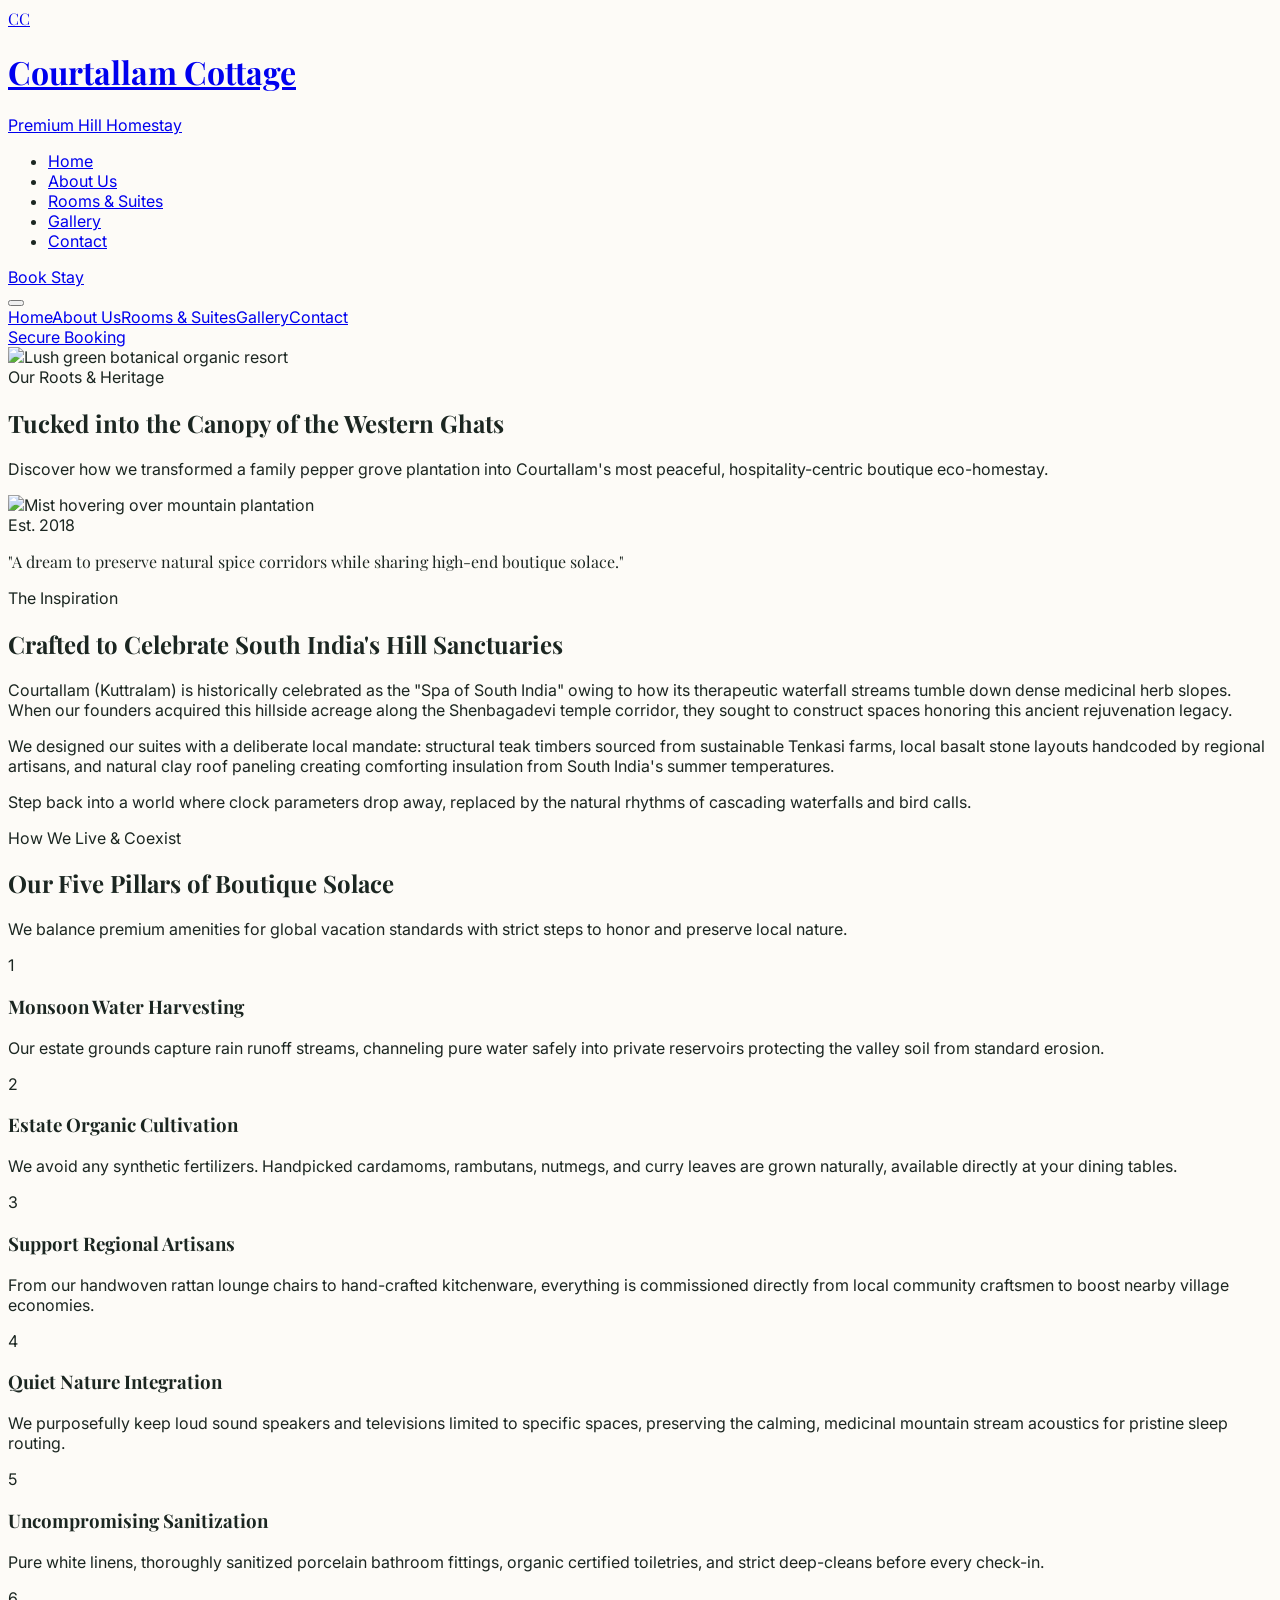
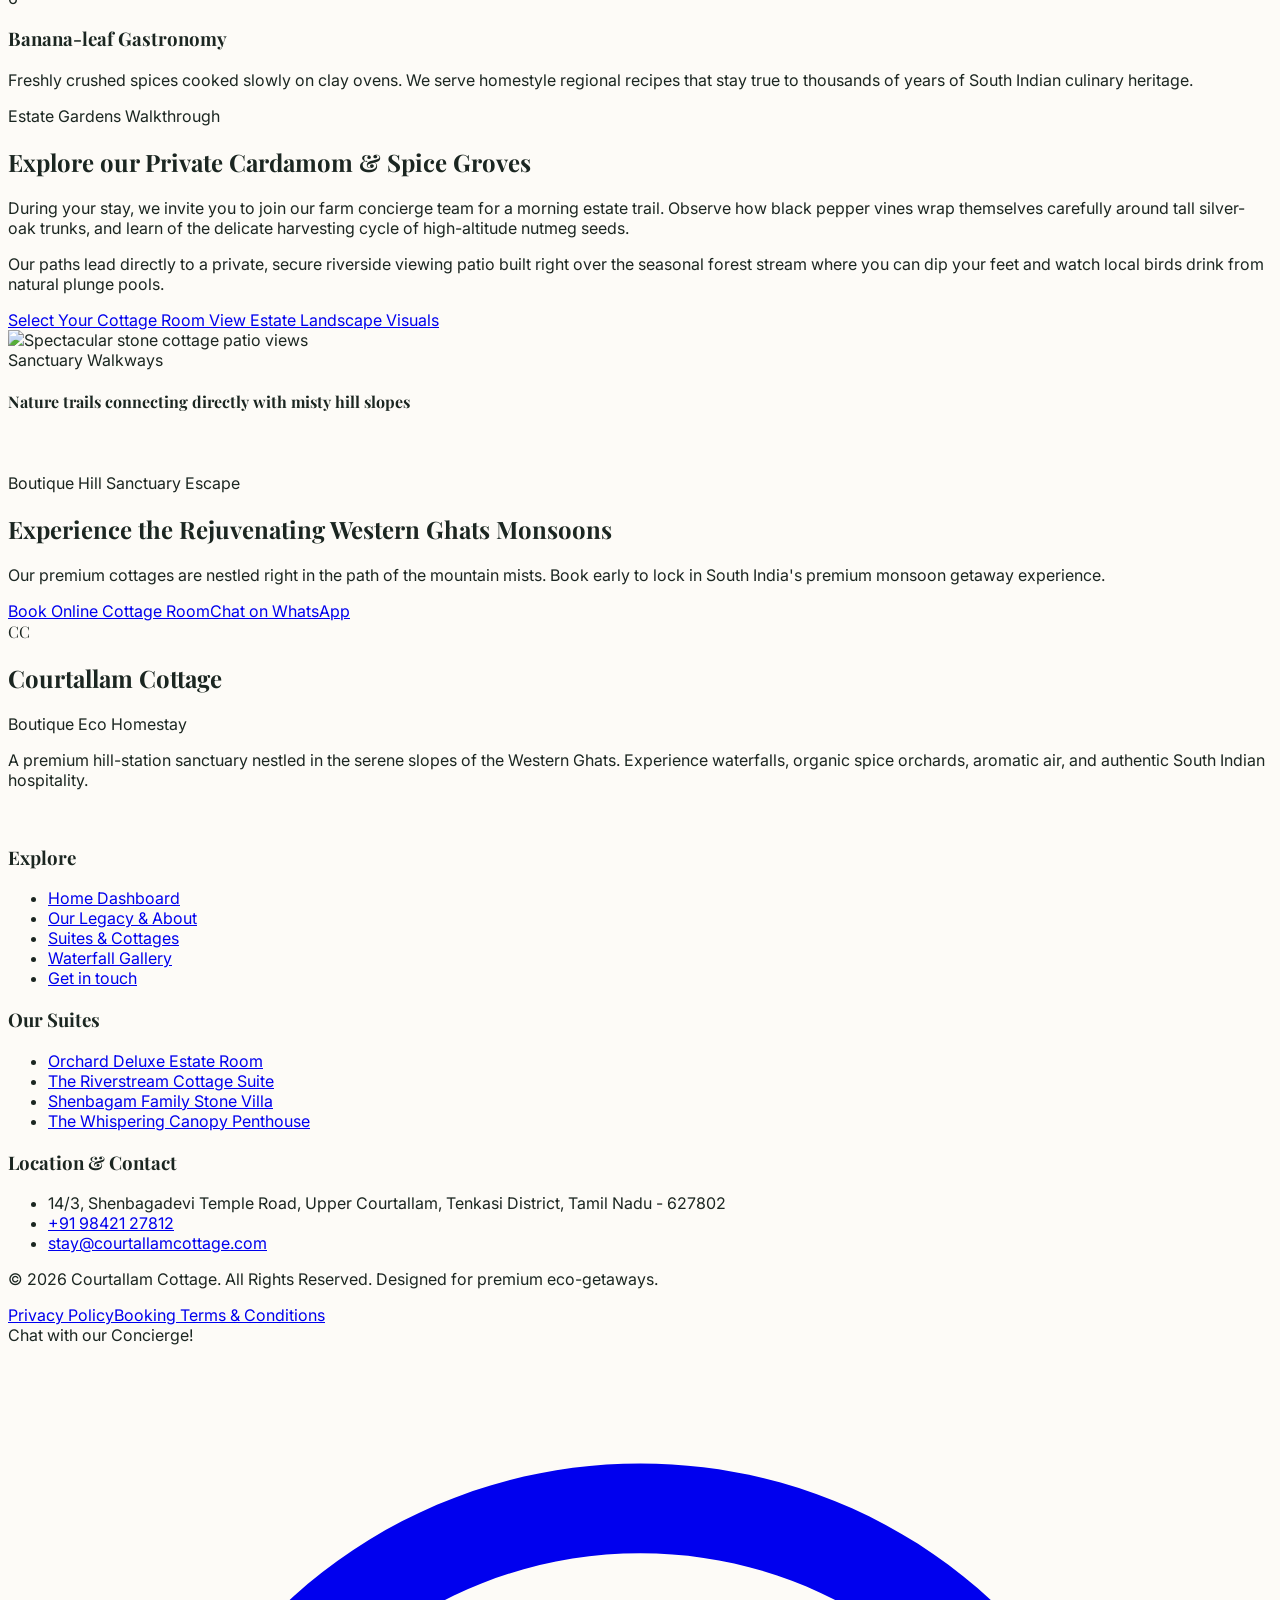
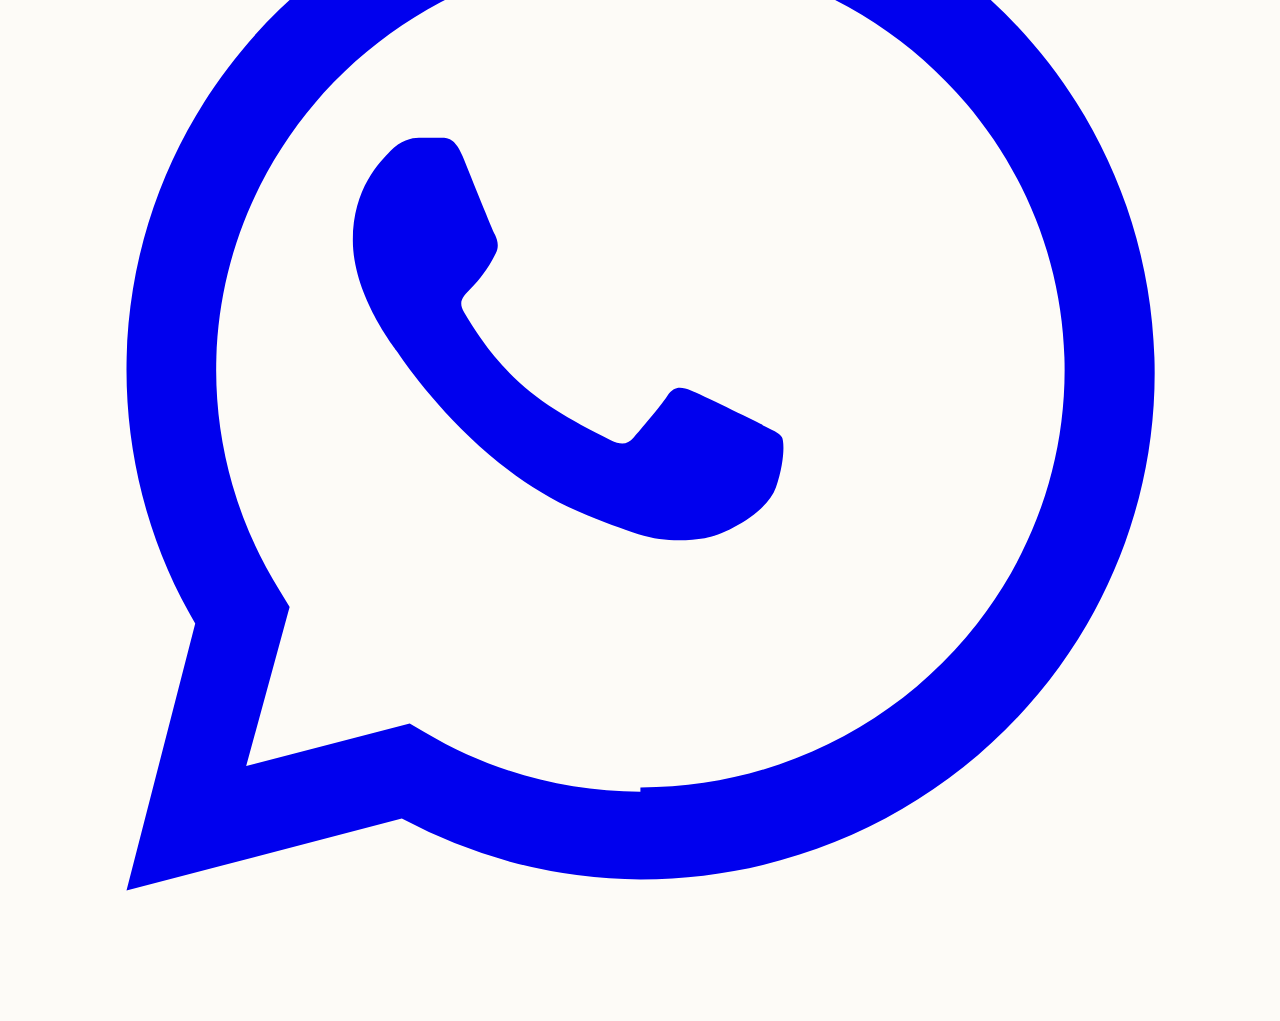
==== about.html @ 7c7615c0 "Initial Commit" ====
<!DOCTYPE html>
<html lang="en">
<head>
  <meta charset="UTF-8">
  <meta name="viewport" content="width=device-width, initial-scale=1.0">
  <title>Our Story & About Us | Courtallam Cottage Premium Homestay</title>
  
  <!-- Tailwind CSS CDN -->
  <script src="https://cdn.tailwindcss.com?plugins=forms,typography,aspect-ratio"></script>
  <script>
    tailwind.config = {
      theme: {
        extend: {
          colors: {
            primary: '#344E41',
            'primary-container': '#23382c',
            secondary: '#588157',
            background: '#FDFBF7',
            surface: '#F4F0E6',
            'on-surface-variant': '#414E45',
            tertiary: '#1B2621',
            wood: '#A3B18A',
            ink: '#1B2621'
          },
          fontFamily: {
            serif: ['"Playfair Display"', 'serif'],
            sans: ['"Inter"', 'sans-serif']
          }
        }
      }
    }
  </script>
  
  <link rel="stylesheet" href="assets/css/styles.css">
</head>
<body class="bg-[#fbf9f5] text-[#1b1c1a]">

  <!-- Reusable Dynamic Header Container -->
  <div id="header-container"></div>

  <!-- Page Header Hero -->
  <section class="bg-primary text-white py-20 md:py-32 px-6 relative overflow-hidden">
    <!-- Fine-grain botanical forest backdrop -->
    <div class="absolute inset-0">
      <img 
        src="https://images.unsplash.com/photo-1542601906990-b4d3fb778b09?ixlib=rb-4.0.3&auto=format&fit=crop&w=1600&q=80" 
        alt="Lush green botanical organic resort" 
        referrerpolicy="no-referrer"
        class="w-full h-full object-cover opacity-20" />
      <div class="absolute inset-0 bg-gradient-to-t from-background via-black/30 to-[#173124]/40"></div>
    </div>

    <div class="max-w-4xl mx-auto text-center space-y-6 relative z-10 animate-fade-in">
      <span class="text-xs uppercase tracking-widest font-bold text-secondary bg-surface/10 border border-white/10 px-4 py-1.5 rounded-full inline-block">
        Our Roots & Heritage
      </span>
      <h1 class="text-4xl sm:text-5xl lg:text-6xl font-serif font-black text-white tracking-tight">
        Tucked into the Canopy of the Western Ghats
      </h1>
      <p class="text-white/85 max-w-xl mx-auto text-sm md:text-base leading-relaxed font-sans">
        Discover how we transformed a family pepper grove plantation into Courtallam's most peaceful, hospitality-centric boutique eco-homestay.
      </p>
    </div>
  </section>

  <!-- Section 1: The Mountain Legacy Story -->
  <section class="max-w-7xl mx-auto px-6 py-20 md:py-28">
    <div class="grid grid-cols-1 lg:grid-cols-2 gap-12 lg:gap-20 items-center">
      
      <!-- Visual grid representation -->
      <div class="relative">
        <div class="rounded-3xl overflow-hidden aspect-[4/3] shadow-lg border border-surface">
          <img src="https://images.unsplash.com/photo-1470071459604-3b5ec3a7fe05?ixlib=rb-4.0.3&auto=format&fit=crop&w=1200&q=80" alt="Mist hovering over mountain plantation" class="w-full h-full object-cover">
        </div>
        <!-- Decorative inset absolute card -->
        <div class="absolute -bottom-8 -right-4 md:-right-8 bg-secondary text-white p-6 rounded-2xl shadow-xl max-w-xs space-y-2 border-t-4 border-white font-sans">
          <span class="text-[10px] uppercase tracking-widest font-bold text-white/70 block">Est. 2018</span>
          <p class="font-serif font-medium text-lg text-white">"A dream to preserve natural spice corridors while sharing high-end boutique solace."</p>
        </div>
      </div>

      <!-- Narrative columns -->
      <div class="space-y-6">
        <span class="text-xs uppercase tracking-widest font-bold text-secondary block">The Inspiration</span>
        <h2 class="text-3xl md:text-5xl font-serif font-black text-primary leading-tight">
          Crafted to Celebrate South India's Hill Sanctuaries
        </h2>
        <p class="text-on-surface-variant text-sm md:text-base leading-relaxed font-sans">
          Courtallam (Kuttralam) is historically celebrated as the "Spa of South India" owing to how its therapeutic waterfall streams tumble down dense medicinal herb slopes. When our founders acquired this hillside acreage along the Shenbagadevi temple corridor, they sought to construct spaces honoring this ancient rejuvenation legacy.
        </p>
        <p class="text-on-surface-variant text-sm md:text-base leading-relaxed font-sans">
          We designed our suites with a deliberate local mandate: structural teak timbers sourced from sustainable Tenkasi farms, local basalt stone layouts handcoded by regional artisans, and natural clay roof paneling creating comforting insulation from South India's summer temperatures.
        </p>
        <p class="text-on-surface-variant text-sm md:text-base leading-relaxed font-sans font-semibold">
          Step back into a world where clock parameters drop away, replaced by the natural rhythms of cascading waterfalls and bird calls.
        </p>
      </div>

    </div>
  </section>

  <!-- Section 2: Core Eco Pillars of Rejuvenation -->
  <section class="bg-surface py-20 md:py-28">
    <div class="max-w-7xl mx-auto px-6 space-y-16">
      
      <div class="text-center max-w-2xl mx-auto space-y-4">
        <span class="text-xs uppercase tracking-widest font-bold text-secondary block">How We Live & Coexist</span>
        <h2 class="text-3xl md:text-4xl lg:text-5xl font-serif font-black text-primary tracking-tight">
          Our Five Pillars of Boutique Solace
        </h2>
        <p class="text-on-surface-variant text-sm font-sans">
          We balance premium amenities for global vacation standards with strict steps to honor and preserve local nature.
        </p>
      </div>

      <!-- Grid layout -->
      <div class="grid grid-cols-1 md:grid-cols-2 lg:grid-cols-3 gap-8">
        
        <div class="bg-white p-8 rounded-2xl border border-surface space-y-4 shadow-sm hover:shadow-md transition-shadow">
          <div class="w-10 h-10 rounded-xl bg-surface text-secondary flex items-center justify-center font-bold">1</div>
          <h3 class="text-xl font-serif font-bold text-primary">Monsoon Water Harvesting</h3>
          <p class="text-sm text-on-surface-variant font-sans leading-relaxed">
            Our estate grounds capture rain runoff streams, channeling pure water safely into private reservoirs protecting the valley soil from standard erosion.
          </p>
        </div>

        <div class="bg-white p-8 rounded-2xl border border-surface space-y-4 shadow-sm hover:shadow-md transition-shadow">
          <div class="w-10 h-10 rounded-xl bg-surface text-secondary flex items-center justify-center font-bold">2</div>
          <h3 class="text-xl font-serif font-bold text-primary">Estate Organic Cultivation</h3>
          <p class="text-sm text-on-surface-variant font-sans leading-relaxed">
            We avoid any synthetic fertilizers. Handpicked cardamoms, rambutans, nutmegs, and curry leaves are grown naturally, available directly at your dining tables.
          </p>
        </div>

        <div class="bg-white p-8 rounded-2xl border border-surface space-y-4 shadow-sm hover:shadow-md transition-shadow">
          <div class="w-10 h-10 rounded-xl bg-surface text-secondary flex items-center justify-center font-bold">3</div>
          <h3 class="text-xl font-serif font-bold text-primary">Support Regional Artisans</h3>
          <p class="text-sm text-on-surface-variant font-sans leading-relaxed">
            From our handwoven rattan lounge chairs to hand-crafted kitchenware, everything is commissioned directly from local community craftsmen to boost nearby village economies.
          </p>
        </div>

        <div class="bg-white p-8 rounded-2xl border border-surface space-y-4 shadow-sm hover:shadow-md transition-shadow">
          <div class="w-10 h-10 rounded-xl bg-surface text-secondary flex items-center justify-center font-bold">4</div>
          <h3 class="text-xl font-serif font-bold text-primary">Quiet Nature Integration</h3>
          <p class="text-sm text-on-surface-variant font-sans leading-relaxed">
            We purposefully keep loud sound speakers and televisions limited to specific spaces, preserving the calming, medicinal mountain stream acoustics for pristine sleep routing.
          </p>
        </div>

        <div class="bg-white p-8 rounded-2xl border border-surface space-y-4 shadow-sm hover:shadow-md transition-shadow">
          <div class="w-10 h-10 rounded-xl bg-surface text-secondary flex items-center justify-center font-bold">5</div>
          <h3 class="text-xl font-serif font-bold text-primary">Uncompromising Sanitization</h3>
          <p class="text-sm text-on-surface-variant font-sans leading-relaxed">
            Pure white linens, thoroughly sanitized porcelain bathroom fittings, organic certified toiletries, and strict deep-cleans before every check-in.
          </p>
        </div>

        <div class="bg-white p-8 rounded-2xl border border-surface space-y-4 shadow-sm hover:shadow-md transition-shadow">
          <div class="w-10 h-10 rounded-xl bg-surface text-secondary flex items-center justify-center font-bold">6</div>
          <h3 class="text-xl font-serif font-bold text-primary">Banana-leaf Gastronomy</h3>
          <p class="text-sm text-on-surface-variant font-sans leading-relaxed">
            Freshly crushed spices cooked slowly on clay ovens. We serve homestyle regional recipes that stay true to thousands of years of South Indian culinary heritage.
          </p>
        </div>

      </div>

    </div>
  </section>

  <!-- Walkthrough block section -->
  <section class="max-w-7xl mx-auto px-6 py-20 md:py-28">
    <div class="grid grid-cols-1 lg:grid-cols-2 gap-12 lg:gap-20 items-center">
      
      <div class="space-y-6">
        <span class="text-xs uppercase tracking-widest font-bold text-secondary block">Estate Gardens Walkthrough</span>
        <h2 class="text-3xl md:text-5xl font-serif font-black text-primary leading-tight">
          Explore our Private Cardamom & Spice Groves
        </h2>
        <p class="text-on-surface-variant text-sm md:text-base leading-relaxed font-sans">
          During your stay, we invite you to join our farm concierge team for a morning estate trail. Observe how black pepper vines wrap themselves carefully around tall silver-oak trunks, and learn of the delicate harvesting cycle of high-altitude nutmeg seeds.
        </p>
        <p class="text-on-surface-variant text-sm md:text-base leading-relaxed font-sans">
          Our paths lead directly to a private, secure riverside viewing patio built right over the seasonal forest stream where you can dip your feet and watch local birds drink from natural plunge pools.
        </p>
        <div class="flex flex-col sm:flex-row gap-4 pt-4">
          <a href="rooms.html" class="px-6 py-3.5 bg-primary text-white text-xs uppercase tracking-widest font-semibold rounded-full hover:bg-primary/95 hover:scale-[1.01] transition-all text-center">
            Select Your Cottage Room
          </a>
          <a href="gallery.html" class="px-6 py-3.5 border border-primary text-primary text-xs uppercase tracking-widest font-semibold rounded-full hover:bg-primary hover:text-white transition-all text-center">
            View Estate Landscape Visuals
          </a>
        </div>
      </div>

      <div class="rounded-3xl overflow-hidden aspect-[4/5] shadow-lg border border-surface relative group">
        <img src="https://images.unsplash.com/photo-1520250497591-112f2f40a3f4?ixlib=rb-4.0.3&auto=format&fit=crop&w=1200&q=80" alt="Spectacular stone cottage patio views" class="w-full h-full object-cover group-hover:scale-105 transition-transform duration-500 ease-in-out">
        <div class="absolute inset-0 bg-gradient-to-t from-primary/80 to-transparent flex items-end p-8 md:p-12 text-white">
          <div class="space-y-2">
            <span class="text-xs text-secondary uppercase tracking-widest font-bold">Sanctuary Walkways</span>
            <h4 class="text-2xl font-serif font-bold">Nature trails connecting directly with misty hill slopes</h4>
          </div>
        </div>
      </div>

    </div>
  </section>

  <!-- Reusable Call To Action Block -->
  <section class="max-w-7xl mx-auto px-6 py-20 md:py-28">
    <div id="about-cta"></div>
  </section>

  <!-- Reusable Dynamic Footer Container -->
  <div id="footer-container"></div>

  <!-- Scripts -->
  <script src="assets/js/main.js?v=2026052801"></script>
  <script src="components/header.js"></script>
  <script src="components/footer.js"></script>
  <script src="components/cta-section.js"></script>

  <script>
    document.addEventListener("DOMContentLoaded", () => {
      renderEcoSanctuaryCTA("about-cta", true); // Alternative clay secondary CTA theme
    });
  </script>
</body>
</html>
---- assets/css/styles.css ----
@import url('https://fonts.googleapis.com/css2?family=Inter:wght@300;400;500;600;700;800&family=Playfair+Display:ital,wght@0,400..900;1,400..900&display=swap');

:root {
  --forest: #344E41;
  --sage: #588157;
  --cream: #FDFBF7;
  --wood: #A3B18A;
  --ink: #1B2621;
  --surface-sand: #F4F0E6;
  --on-surface-variant: #414E45;
}

body {
  font-family: 'Inter', sans-serif;
  background-color: var(--cream);
  color: var(--ink);
  overflow-x: hidden;
  scroll-behavior: smooth;
}

h1, h2, h3, h4, .font-serif {
  font-family: 'Playfair Display', serif;
}

/* Glassmorphism panel styling */
.glass {
  background: rgba(255, 255, 255, 0.75);
  backdrop-filter: blur(12px);
  -webkit-backdrop-filter: blur(12px);
  border: 1px solid rgba(255, 255, 255, 0.45);
}

/* Glassmorphism dark variant */
.glass-dark {
  background: rgba(27, 38, 33, 0.85);
  backdrop-filter: blur(12px);
  -webkit-backdrop-filter: blur(12px);
  border: 1px solid rgba(255, 255, 255, 0.1);
}

/* Fine-grain layout animation utility classes */
.animate-fade-in {
  animation: fadeIn 0.8s cubic-bezier(0.16, 1, 0.3, 1) forwards;
}

.animate-pulse-subtle {
  animation: pulseSubtle 2.5s infinite ease-in-out;
}

@keyframes fadeIn {
  from {
    opacity: 0;
    transform: translateY(12px);
  }
  to {
    opacity: 1;
    transform: translateY(0);
  }
}

@keyframes pulseSubtle {
  0%, 100% {
    transform: scale(1);
    box-shadow: 0 10px 25px -5px rgba(37, 211, 102, 0.4);
  }
  50% {
    transform: scale(1.05);
    box-shadow: 0 20px 35px -5px rgba(37, 211, 102, 0.6);
  }
}

/* Custom CSS Scrollbar for premium feelings */
::-webkit-scrollbar {
  width: 8px;
  height: 8px;
}
::-webkit-scrollbar-track {
  background: var(--cream);
}
::-webkit-scrollbar-thumb {
  background: var(--wood);
  border-radius: 4px;
}
::-webkit-scrollbar-thumb:hover {
  background: var(--sage);
}
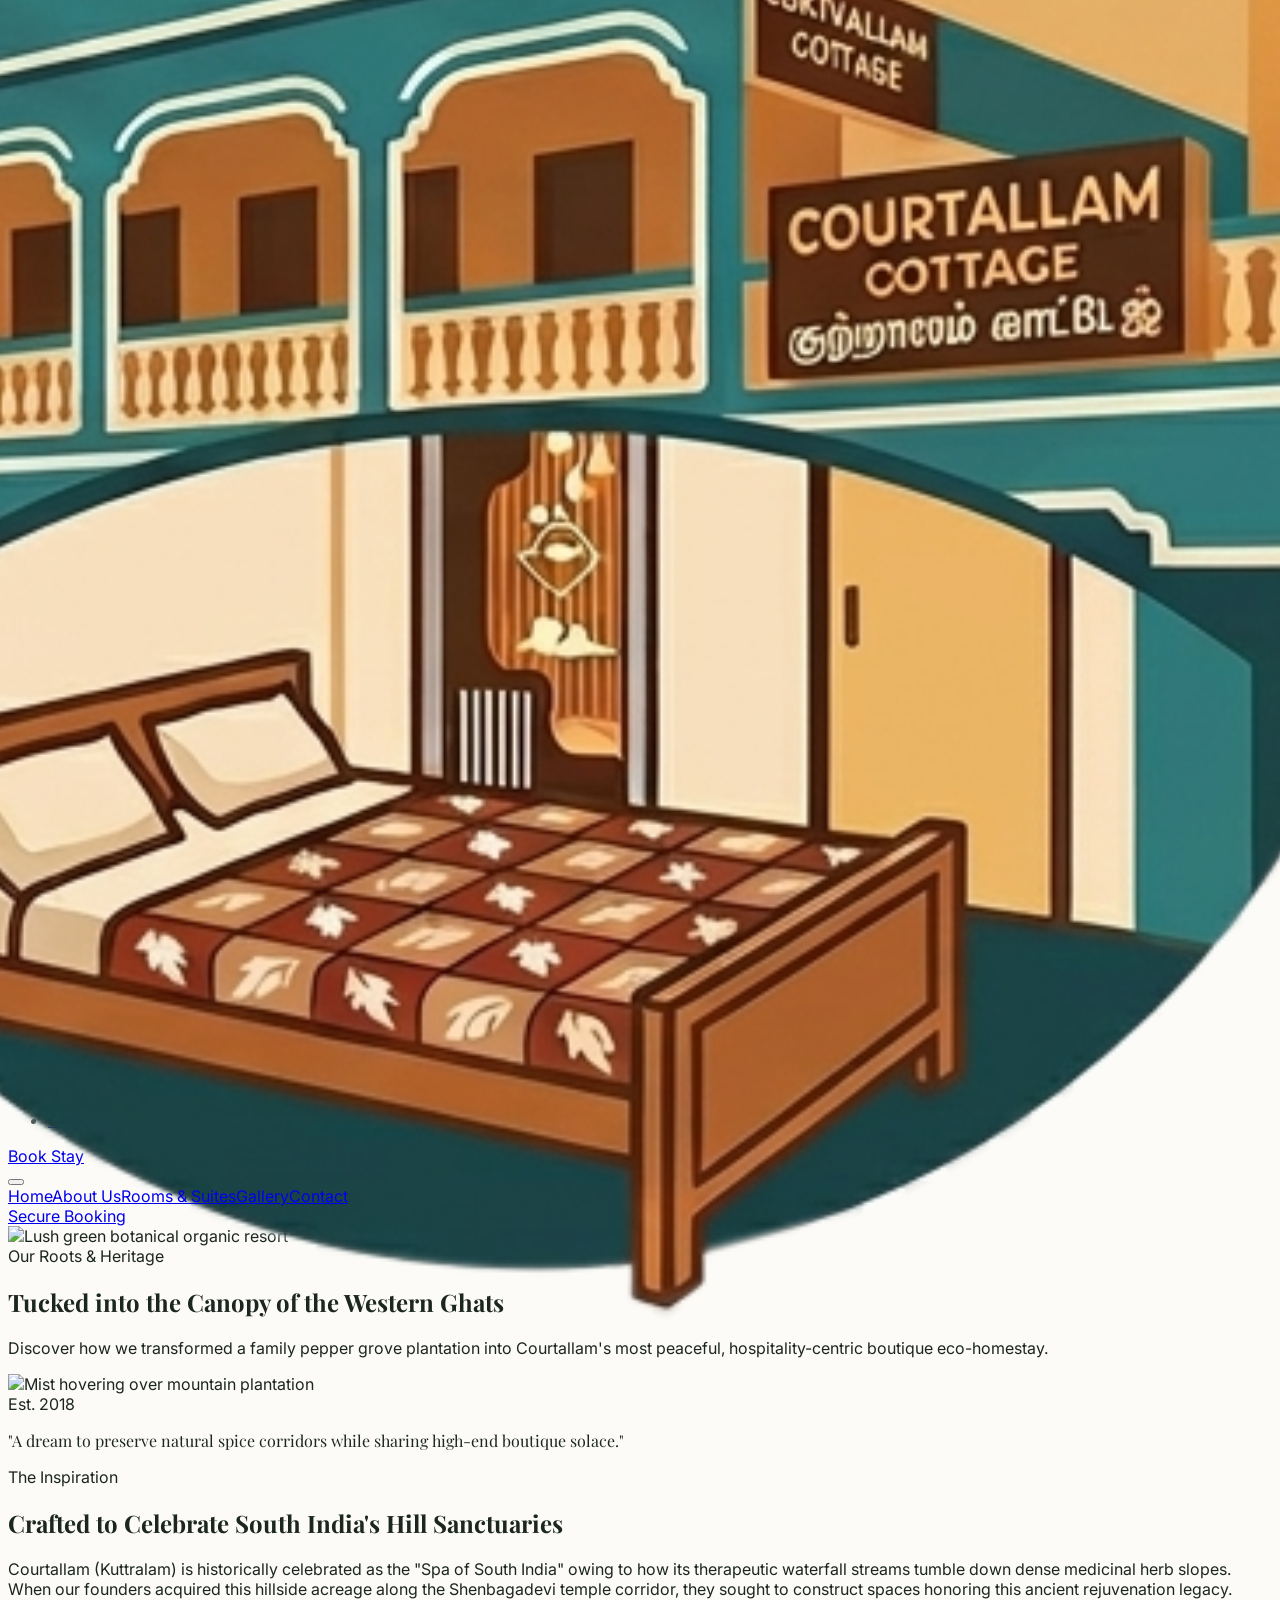
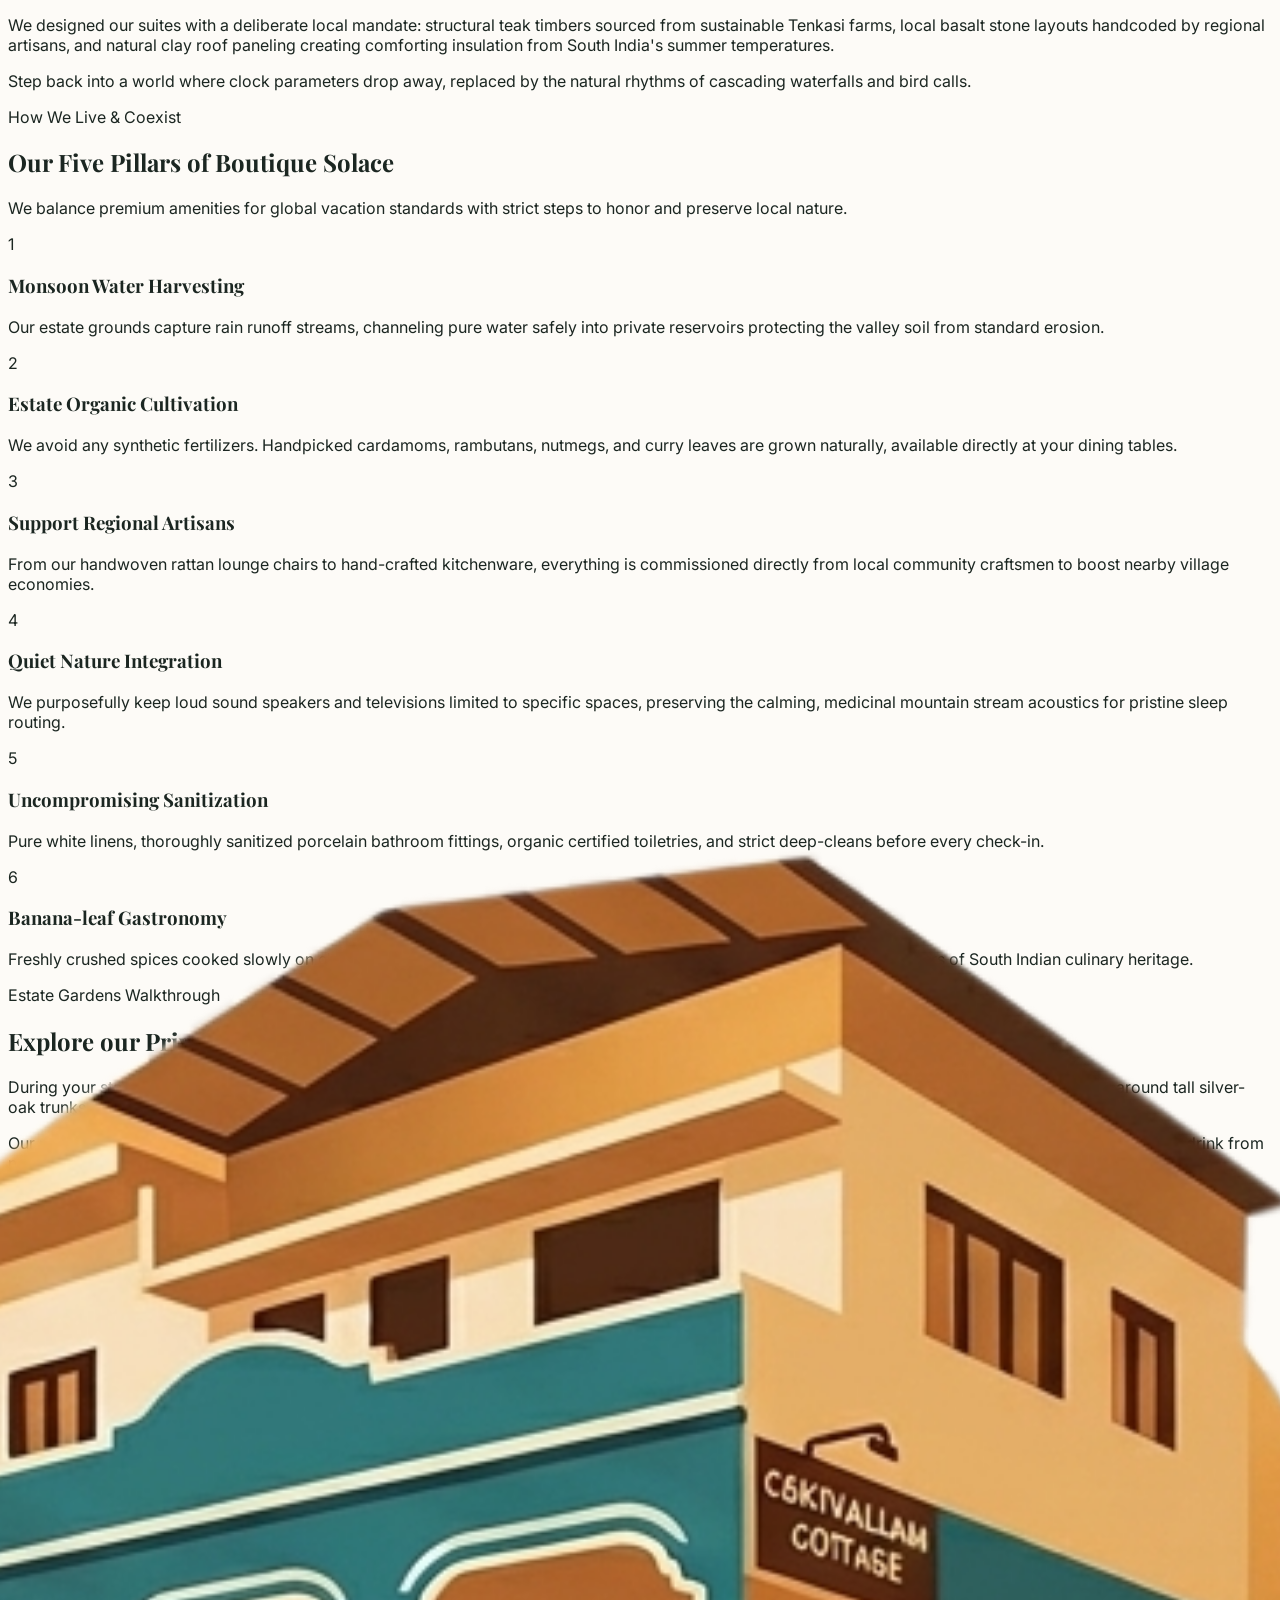
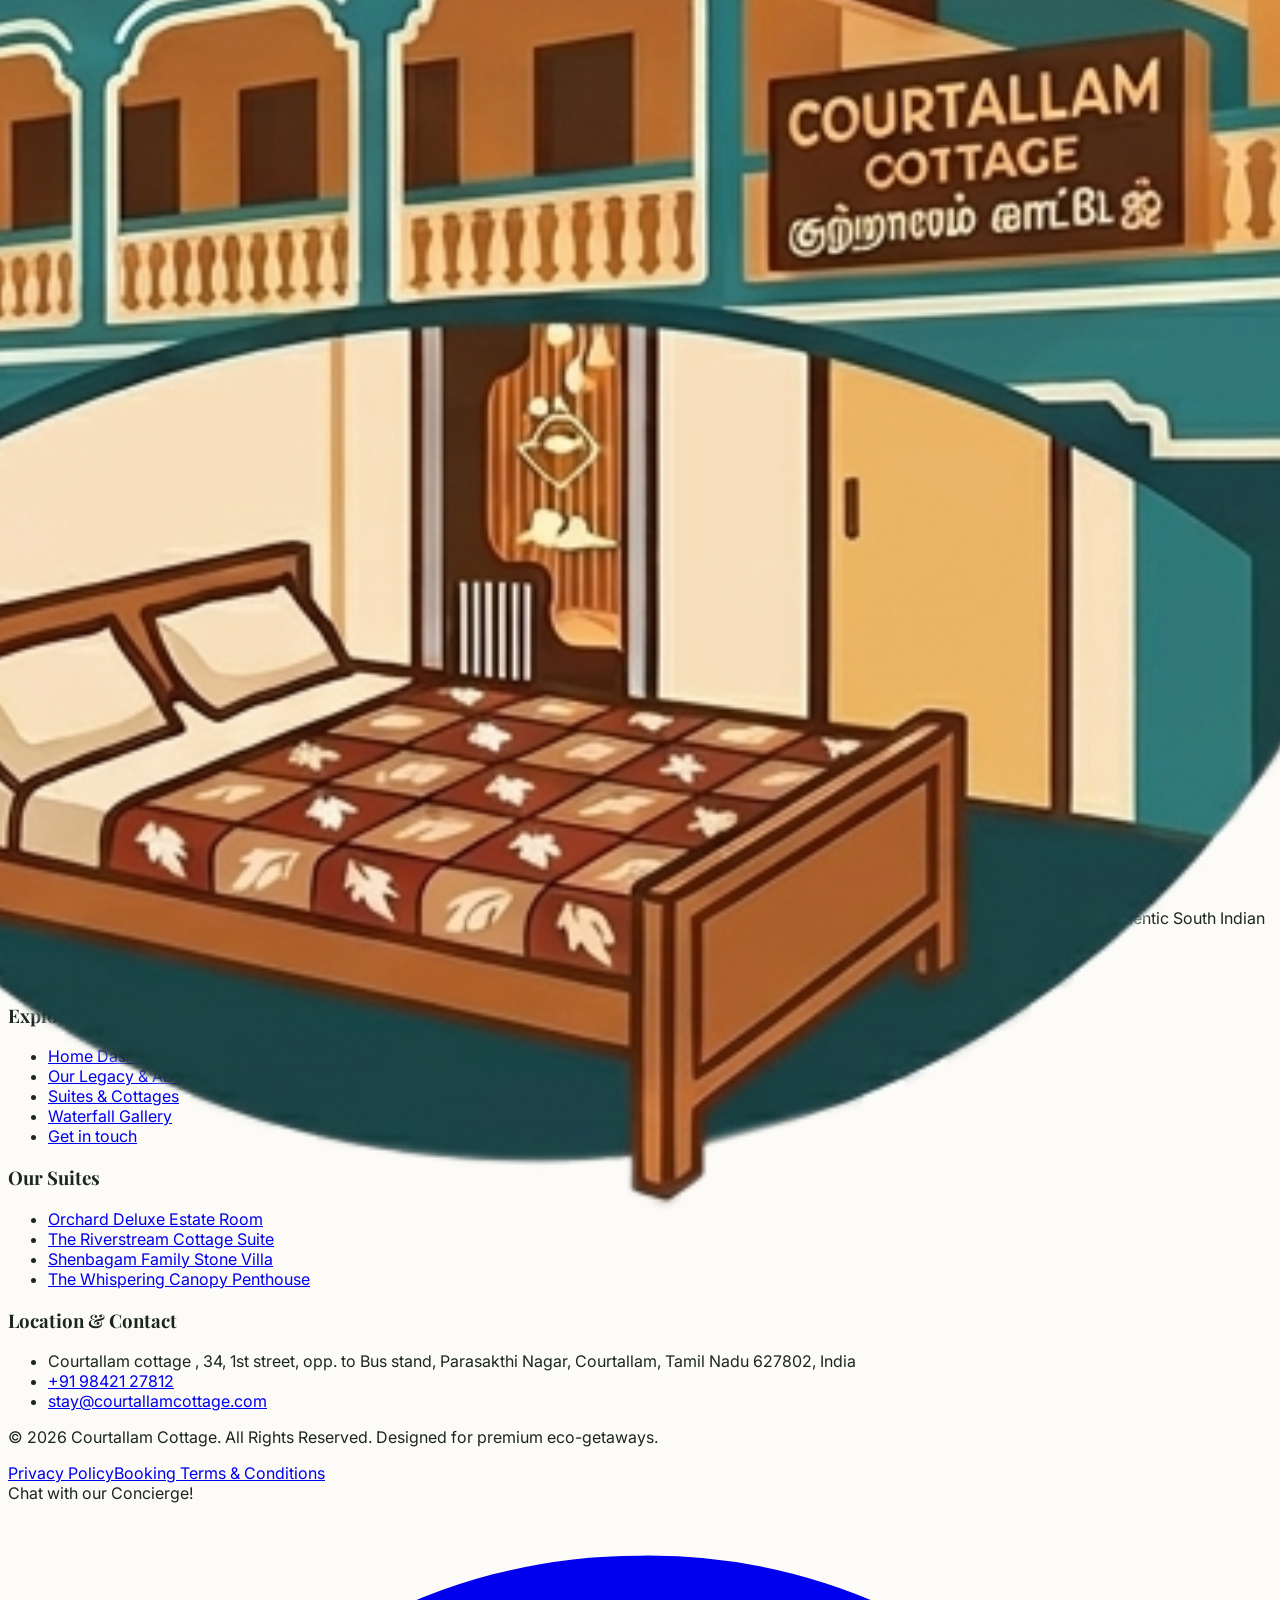
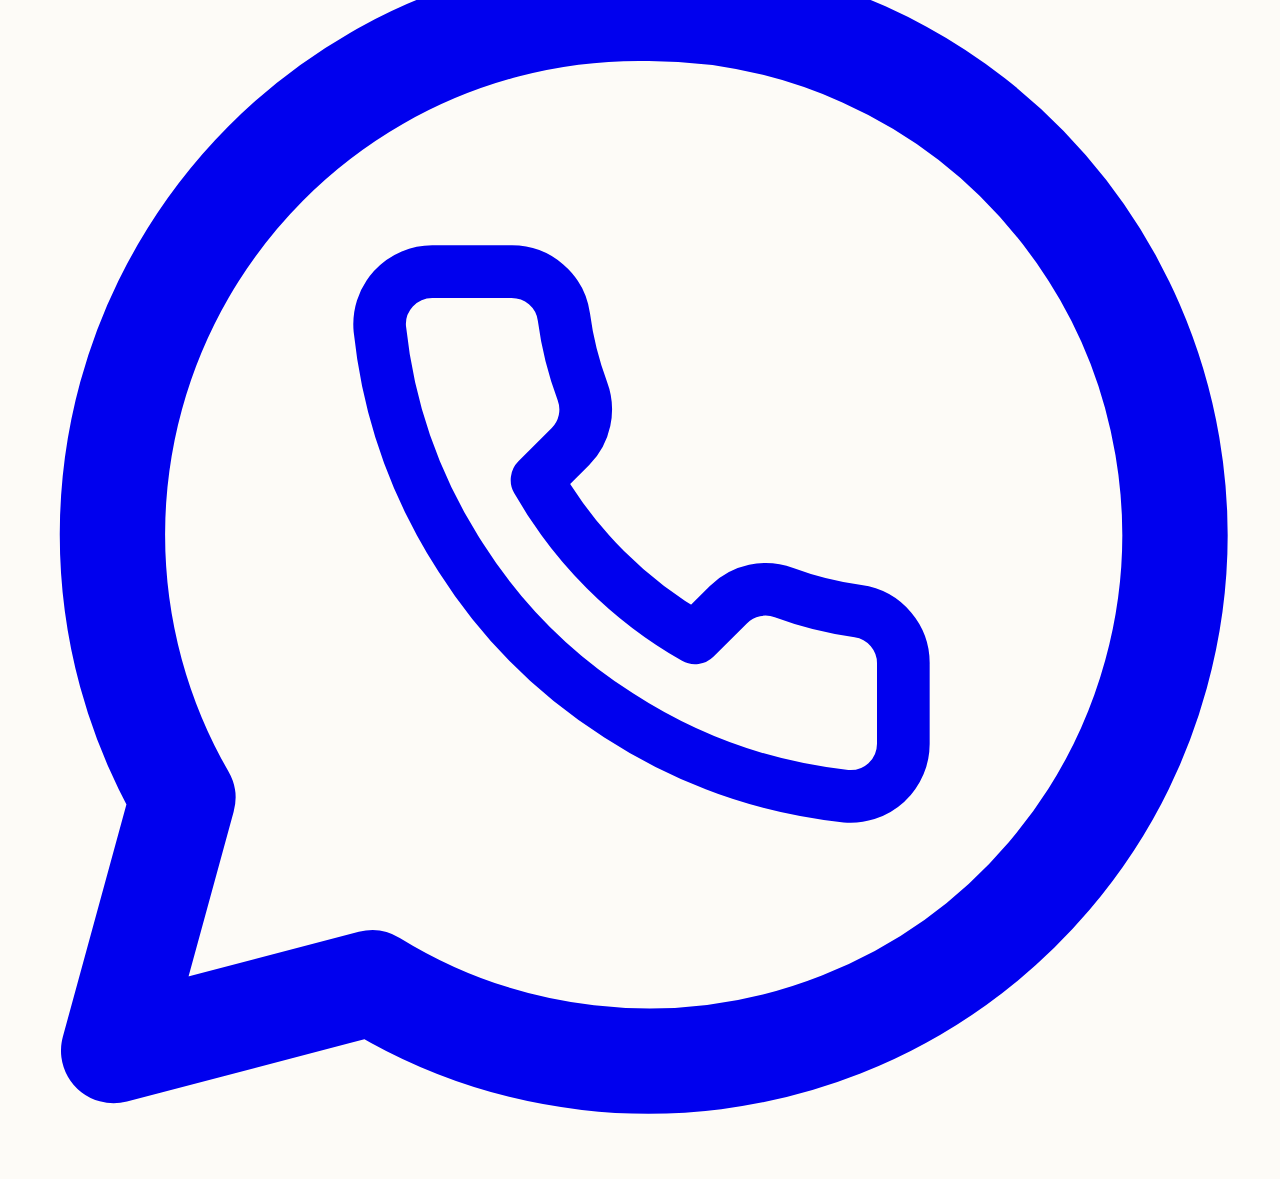
==== commit c647c101: "tax-removed; website-logo updated" ====
--- a/about.html
+++ b/about.html
@@ -216,6 +216,7 @@
   <div id="footer-container"></div>
 
   <!-- Scripts -->
+  <script src="assets/js/business_config.js?v=2026052801"></script>
   <script src="assets/js/main.js?v=2026052801"></script>
   <script src="components/header.js"></script>
   <script src="components/footer.js"></script>
